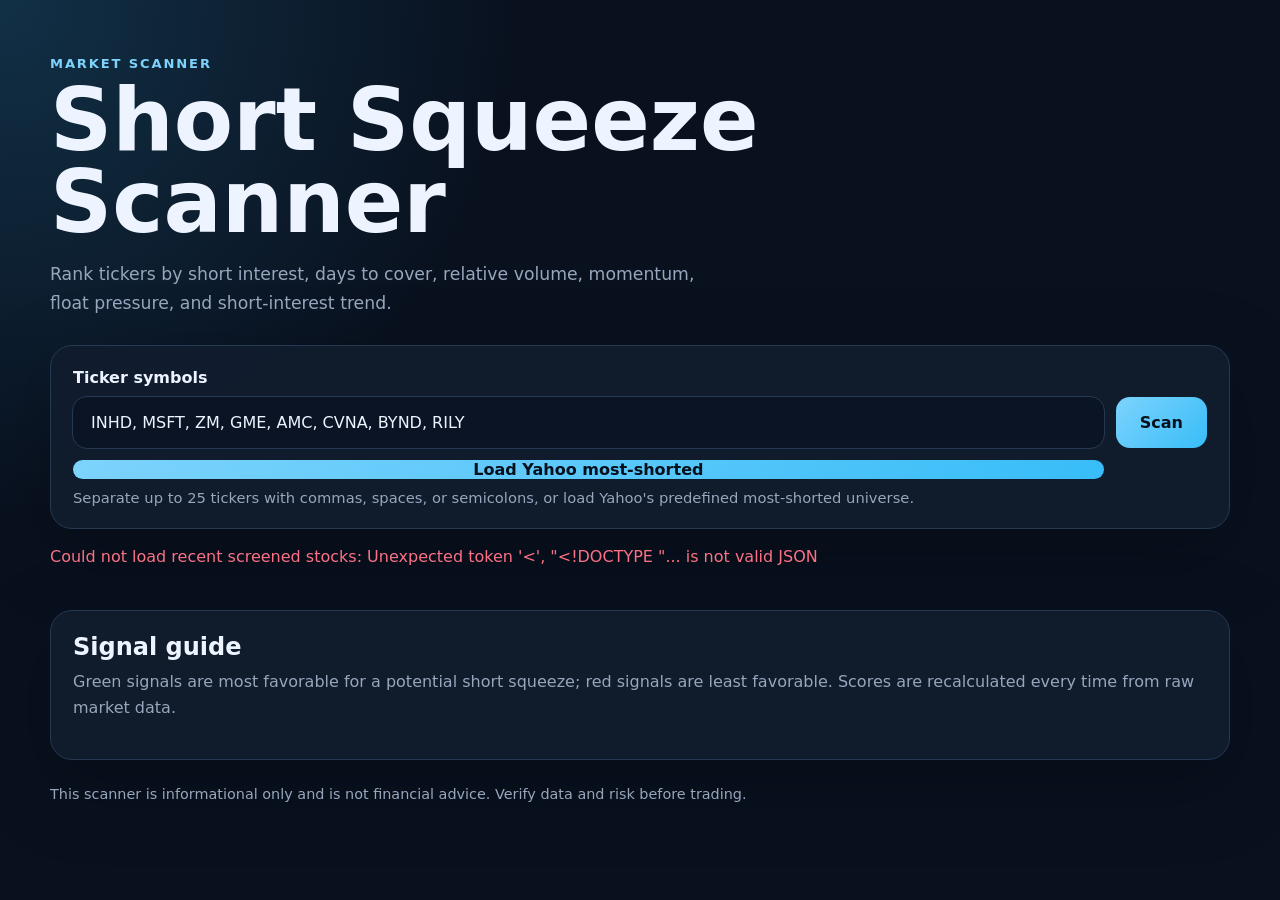
==== src/squeeze_scanner/templates/index.html @ 1ebbd0cf "Professionalize layout and add Yahoo most-shorted workflow Refactor the application into a professio" ====
<!doctype html>
<html lang="en">
  <head>
    <meta charset="utf-8" />
    <meta name="viewport" content="width=device-width, initial-scale=1" />
    <title>Short Squeeze Scanner</title>
    <link rel="stylesheet" href="/static/styles.css" />
  </head>
  <body>
    <main class="shell">
      <section class="hero">
        <p class="eyebrow">Market scanner</p>
        <h1>Short Squeeze Scanner</h1>
        <p class="hero-copy">
          Rank tickers by short interest, days to cover, relative volume, momentum,
          float pressure, and short-interest trend.
        </p>
      </section>

      <section class="panel">
        <form id="scan-form" class="scan-form">
          <label for="symbols">Ticker symbols</label>
          <div class="input-row">
            <input
              id="symbols"
              name="symbols"
              type="text"
              value="INHD, MSFT, ZM, GME, AMC, CVNA, BYND, RILY"
              placeholder="GME, AMC, CVNA"
              autocomplete="off"
              required
            />
            <button id="scan-button" type="submit">Scan</button>
            <button id="most-shorted-button" class="secondary-button" type="button">
              Load Yahoo most-shorted
            </button>
          </div>
          <p class="hint">
            Separate up to 25 tickers with commas, spaces, or semicolons, or load Yahoo's
            predefined most-shorted universe.
          </p>
        </form>
      </section>

      <section id="status" class="status" aria-live="polite"></section>
      <section id="summary" class="summary-grid"></section>
      <section id="results" class="results"></section>

      <section class="signal-guide panel" aria-labelledby="signal-guide-title">
        <h2 id="signal-guide-title">Signal guide</h2>
        <p>
          Green signals are most favorable for a potential short squeeze; red signals are
          least favorable. Scores are recalculated every time from raw market data.
        </p>
        <div id="signal-guide-chart"></div>
      </section>

      <p class="disclaimer">
        This scanner is informational only and is not financial advice. Verify data and
        risk before trading.
      </p>
    </main>

    <script src="/static/app.js"></script>
  </body>
</html>
---- static/styles.css ----
:root {
  color-scheme: dark;
  --bg: #09111f;
  --panel: #111c2e;
  --panel-2: #16243a;
  --text: #edf4ff;
  --muted: #97a6bc;
  --border: #263852;
  --accent: #7dd3fc;
  --accent-strong: #38bdf8;
  --danger: #fb7185;
  --orange: #fb923c;
  --success: #34d399;
  --warning: #fbbf24;
}

* {
  box-sizing: border-box;
}

body {
  margin: 0;
  min-height: 100vh;
  background:
    radial-gradient(circle at top left, rgba(56, 189, 248, 0.18), transparent 32rem),
    var(--bg);
  color: var(--text);
  font-family:
    Inter, ui-sans-serif, system-ui, -apple-system, BlinkMacSystemFont, "Segoe UI", sans-serif;
}

.shell {
  width: min(1180px, calc(100% - 32px));
  margin: 0 auto;
  padding: 56px 0;
}

.hero {
  max-width: 760px;
  margin-bottom: 28px;
}

.eyebrow {
  margin: 0 0 8px;
  color: var(--accent);
  font-size: 0.82rem;
  font-weight: 700;
  letter-spacing: 0.14em;
  text-transform: uppercase;
}

h1 {
  margin: 0;
  font-size: clamp(2.5rem, 8vw, 5.4rem);
  line-height: 0.95;
}

.hero-copy,
.hint,
.disclaimer,
.result-card p,
.scan-age,
td span {
  color: var(--muted);
}

.hero-copy {
  max-width: 660px;
  font-size: 1.08rem;
  line-height: 1.65;
}

.panel,
.result-card,
.summary-card,
.table-wrap {
  background: rgba(17, 28, 46, 0.9);
  border: 1px solid var(--border);
  border-radius: 22px;
  box-shadow: 0 24px 80px rgba(0, 0, 0, 0.25);
}

.panel {
  padding: 22px;
}

label {
  display: block;
  margin-bottom: 10px;
  font-weight: 700;
}

.input-row {
  display: grid;
  grid-template-columns: 1fr auto;
  gap: 12px;
}

input,
button {
  border: 0;
  border-radius: 14px;
  font: inherit;
}

input {
  min-width: 0;
  padding: 16px 18px;
  background: #0b1424;
  color: var(--text);
  outline: 1px solid var(--border);
}

input:focus {
  outline-color: var(--accent-strong);
}

button {
  padding: 0 24px;
  background: linear-gradient(135deg, var(--accent), var(--accent-strong));
  color: #06101c;
  cursor: pointer;
  font-weight: 800;
}

button:disabled {
  cursor: wait;
  opacity: 0.7;
}

.hint {
  margin: 10px 0 0;
  font-size: 0.92rem;
}

.status {
  margin: 18px 0;
  color: var(--muted);
}

.status.success {
  color: var(--success);
}

.status.error {
  color: var(--danger);
}

.summary-grid {
  display: grid;
  grid-template-columns: repeat(4, minmax(0, 1fr));
  gap: 14px;
  margin: 20px 0;
}

.summary-card {
  padding: 18px;
}

.summary-card span,
.component-grid span {
  color: var(--muted);
  font-size: 0.82rem;
}

.summary-card strong {
  display: block;
  margin-top: 8px;
  font-size: 1.45rem;
}

.table-wrap {
  overflow-x: auto;
}

table {
  width: 100%;
  border-collapse: collapse;
}

th,
td {
  padding: 15px;
  border-bottom: 1px solid var(--border);
  text-align: left;
  white-space: nowrap;
}

th {
  color: var(--muted);
  font-size: 0.78rem;
  letter-spacing: 0.06em;
  text-transform: uppercase;
}

td span {
  display: block;
  margin-top: 3px;
  font-size: 0.82rem;
}

tr:last-child td {
  border-bottom: 0;
}

.badge {
  display: inline-flex;
  width: max-content;
  padding: 5px 9px;
  border-radius: 999px;
  color: #06101c;
  font-size: 0.78rem;
  font-weight: 800;
}

.badge.high {
  background: var(--danger);
}

.badge.watch {
  background: var(--warning);
}

.badge.emerging {
  background: var(--accent);
}

.badge.low {
  background: var(--muted);
}

.positive {
  color: var(--success);
}

.negative {
  color: var(--danger);
}

.cards {
  display: grid;
  grid-template-columns: repeat(2, minmax(0, 1fr));
  gap: 16px;
  margin-top: 16px;
}

.result-card {
  padding: 20px;
}

.card-heading {
  display: flex;
  justify-content: space-between;
  gap: 16px;
  align-items: start;
}

.card-heading h2,
.card-heading p {
  margin: 0;
}

.score {
  min-width: 96px;
  padding: 12px;
  border-radius: 16px;
  background: var(--panel-2);
  text-align: center;
}

.score span {
  display: block;
  font-size: 1.65rem;
  font-weight: 900;
}

.score small {
  color: var(--muted);
}

.component-grid {
  display: grid;
  grid-template-columns: repeat(3, minmax(0, 1fr));
  gap: 10px;
  margin: 18px 0;
}

.component-grid div {
  padding: 12px;
  border: 1px solid var(--border);
  border-radius: 14px;
  background: #0b1424;
}

.signal-red {
  --signal-color: var(--danger);
  --signal-border: rgba(251, 113, 133, 0.75);
  --signal-bg: rgba(251, 113, 133, 0.12);
  --signal-shadow: rgba(251, 113, 133, 0.08);
}

.signal-orange {
  --signal-color: var(--orange);
  --signal-border: rgba(251, 146, 60, 0.78);
  --signal-bg: rgba(251, 146, 60, 0.13);
  --signal-shadow: rgba(251, 146, 60, 0.08);
}

.signal-yellow {
  --signal-color: #facc15;
  --signal-border: rgba(250, 204, 21, 0.78);
  --signal-bg: rgba(250, 204, 21, 0.13);
  --signal-shadow: rgba(250, 204, 21, 0.08);
}

.signal-green {
  --signal-color: var(--success);
  --signal-border: rgba(52, 211, 153, 0.78);
  --signal-bg: rgba(52, 211, 153, 0.13);
  --signal-shadow: rgba(52, 211, 153, 0.08);
}

.signal-tile,
.rationale li,
.legend-item {
  border-color: var(--signal-border);
  background: var(--signal-bg);
  box-shadow: inset 0 0 0 1px var(--signal-shadow);
}

.signal-tile strong,
.rationale li strong,
.legend-item strong {
  color: var(--signal-color);
}

.signal-tile small {
  display: block;
  margin-top: 4px;
  color: var(--muted);
  font-size: 0.72rem;
}

.has-tooltip {
  position: relative;
  cursor: help;
}

.has-tooltip::before,
.has-tooltip::after {
  position: absolute;
  left: 50%;
  opacity: 0;
  pointer-events: none;
  transform: translateX(-50%) translateY(4px);
  transition:
    opacity 0.15s ease,
    transform 0.15s ease;
  z-index: 50;
}

.has-tooltip::before {
  bottom: calc(100% + 4px);
  border: 7px solid transparent;
  border-top-color: #06101c;
  content: "";
}

.has-tooltip::after {
  bottom: calc(100% + 17px);
  width: min(320px, calc(100vw - 48px));
  padding: 12px 14px;
  border: 1px solid var(--border);
  border-radius: 12px;
  background: #06101c;
  box-shadow: 0 18px 50px rgba(0, 0, 0, 0.45);
  color: var(--text);
  content: attr(data-tooltip);
  font-size: 0.82rem;
  font-weight: 500;
  line-height: 1.45;
  text-align: left;
  white-space: normal;
}

.has-tooltip:hover::before,
.has-tooltip:hover::after,
.has-tooltip:focus-visible::before,
.has-tooltip:focus-visible::after,
.has-tooltip.tooltip-open::before,
.has-tooltip.tooltip-open::after {
  opacity: 1;
  pointer-events: auto;
  transform: translateX(-50%) translateY(0);
}

.component-grid strong {
  display: block;
  margin-top: 6px;
}

.scan-age {
  margin-top: 6px;
  font-size: 0.84rem;
}

.rationale {
  margin: 0;
  padding: 0;
  color: var(--muted);
  list-style: none;
}

.rationale li {
  margin-top: 8px;
  padding: 10px 12px;
  border: 1px solid var(--signal-border);
  border-radius: 12px;
  color: var(--text);
  line-height: 1.4;
}

.warnings {
  margin-top: 14px;
  color: var(--warning);
  font-size: 0.9rem;
}

.signal-guide {
  margin-top: 24px;
}

.signal-guide h2 {
  margin: 0 0 8px;
}

.signal-guide p {
  margin: 0 0 16px;
  color: var(--muted);
  line-height: 1.6;
}

.signal-legend {
  display: grid;
  grid-template-columns: repeat(4, minmax(0, 1fr));
  gap: 10px;
  margin-bottom: 16px;
}

.legend-item {
  display: grid;
  grid-template-columns: auto 1fr;
  gap: 4px 8px;
  align-items: center;
  padding: 10px 12px;
  border: 1px solid var(--signal-border);
  border-radius: 14px;
}

.legend-swatch {
  width: 12px;
  height: 12px;
  border-radius: 999px;
  background: var(--signal-color);
}

.legend-item small {
  grid-column: 2;
  color: var(--muted);
}

.signal-guide-table td {
  white-space: normal;
  vertical-align: top;
}

.disclaimer {
  margin-top: 26px;
  font-size: 0.9rem;
}

@media (max-width: 820px) {
  .input-row,
  .summary-grid,
  .cards {
    grid-template-columns: 1fr;
  }

  button {
    padding: 15px 20px;
  }

  .component-grid {
    grid-template-columns: repeat(2, minmax(0, 1fr));
  }

  .signal-legend {
    grid-template-columns: 1fr;
  }

  .has-tooltip.tooltip-open::before,
  .has-tooltip:focus-visible::before {
    display: none;
  }

  .has-tooltip.tooltip-open::after,
  .has-tooltip:focus-visible::after {
    position: fixed;
    right: 16px;
    bottom: 18px;
    left: 16px;
    width: auto;
    max-height: 45vh;
    overflow: auto;
    transform: none;
  }
}
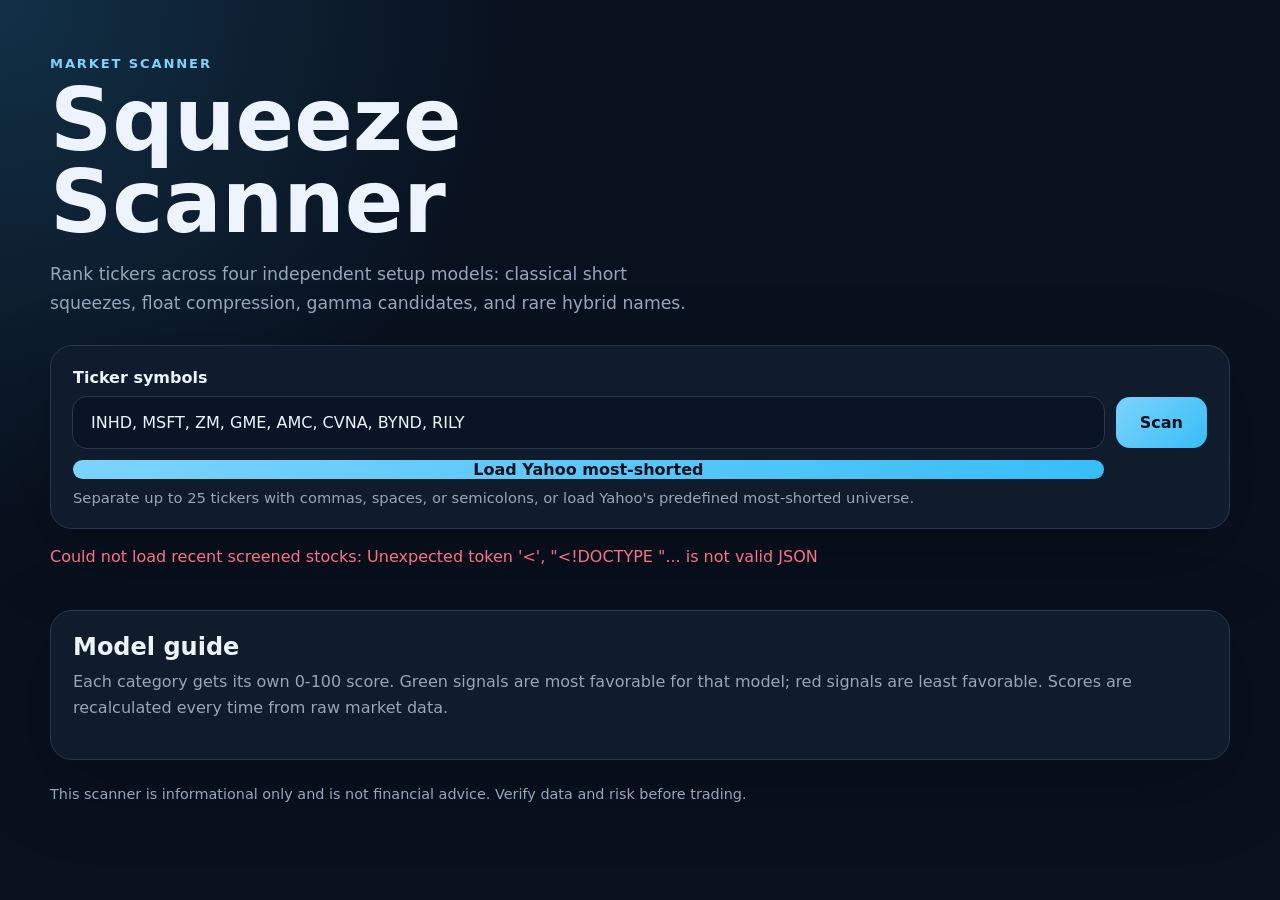
==== commit 139df241: "Add four independent squeeze scoring models Co-authored-by: Copilot <223556219+Copilot@users.noreply" ====
--- a/src/squeeze_scanner/templates/index.html
+++ b/src/squeeze_scanner/templates/index.html
@@ -3,17 +3,17 @@
   <head>
     <meta charset="utf-8" />
     <meta name="viewport" content="width=device-width, initial-scale=1" />
-    <title>Short Squeeze Scanner</title>
+    <title>Squeeze Scanner</title>
     <link rel="stylesheet" href="/static/styles.css" />
   </head>
   <body>
     <main class="shell">
       <section class="hero">
         <p class="eyebrow">Market scanner</p>
-        <h1>Short Squeeze Scanner</h1>
+        <h1>Squeeze Scanner</h1>
         <p class="hero-copy">
-          Rank tickers by short interest, days to cover, relative volume, momentum,
-          float pressure, and short-interest trend.
+          Rank tickers across four independent setup models: classical short squeezes,
+          float compression, gamma candidates, and rare hybrid names.
         </p>
       </section>
 
@@ -46,13 +46,17 @@
       <section id="summary" class="summary-grid"></section>
       <section id="results" class="results"></section>
 
-      <section class="signal-guide panel" aria-labelledby="signal-guide-title">
-        <h2 id="signal-guide-title">Signal guide</h2>
-        <p>
-          Green signals are most favorable for a potential short squeeze; red signals are
-          least favorable. Scores are recalculated every time from raw market data.
-        </p>
-        <div id="signal-guide-chart"></div>
+      <section class="signal-guide" aria-labelledby="signal-guide-title">
+        <div class="model-guide-intro panel">
+          <h2 id="signal-guide-title">Model guide</h2>
+          <p>
+            Each category gets its own 0-100 score. Green signals are most favorable for
+            that model; red signals are least favorable. Scores are recalculated every time
+            from raw market data.
+          </p>
+          <div id="signal-guide-legend"></div>
+        </div>
+        <div id="signal-guide-chart" class="model-guide-grid"></div>
       </section>
 
       <p class="disclaimer">
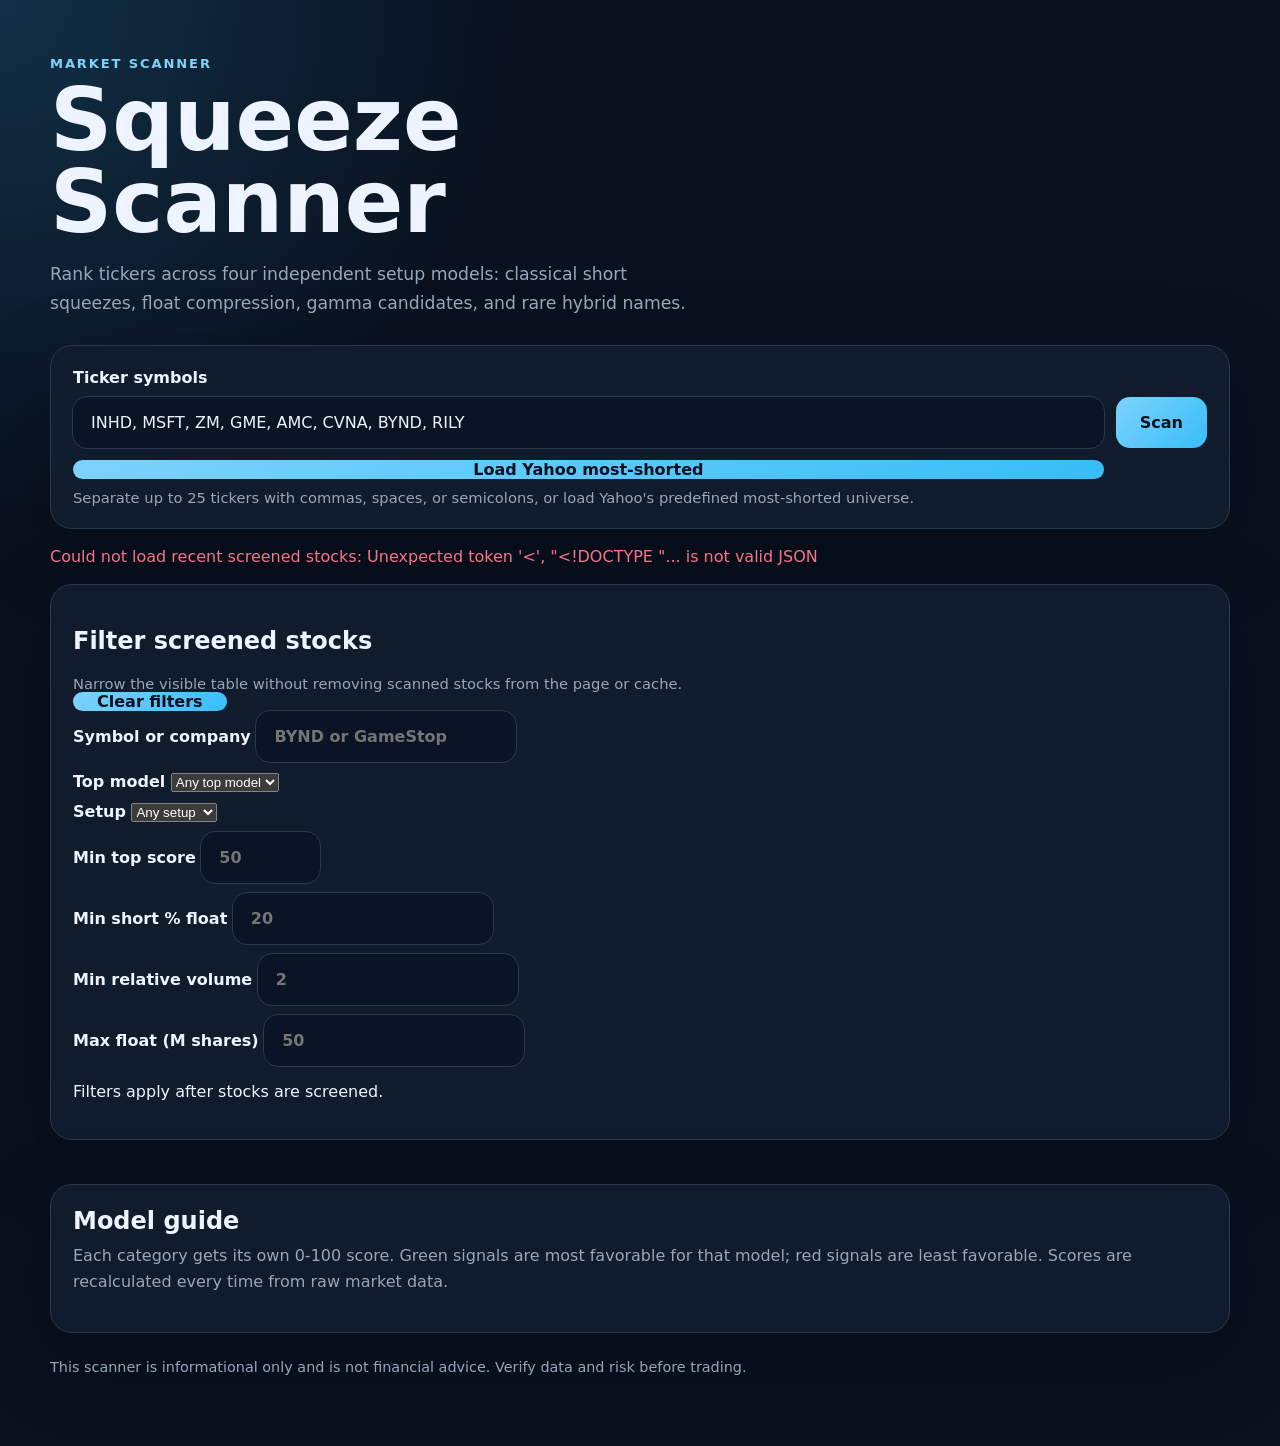
==== commit 31b5d43c: "Add stock result filters and snapshot history Co-authored-by: Copilot <223556219+Copilot@users.norep" ====
--- a/src/squeeze_scanner/templates/index.html
+++ b/src/squeeze_scanner/templates/index.html
@@ -43,6 +43,56 @@
       </section>
 
       <section id="status" class="status" aria-live="polite"></section>
+      <section class="panel filter-panel" aria-labelledby="filters-title">
+        <div class="filter-heading">
+          <div>
+            <h2 id="filters-title">Filter screened stocks</h2>
+            <p class="hint">
+              Narrow the visible table without removing scanned stocks from the page or cache.
+            </p>
+          </div>
+          <button id="clear-filters" class="secondary-button" type="button">Clear filters</button>
+        </div>
+        <div class="filter-grid">
+          <label for="filter-search">
+            <span>Symbol or company</span>
+            <input id="filter-search" type="search" placeholder="BYND or GameStop" autocomplete="off" />
+          </label>
+          <label for="filter-model">
+            <span>Top model</span>
+            <select id="filter-model">
+              <option value="">Any top model</option>
+            </select>
+          </label>
+          <label for="filter-risk">
+            <span>Setup</span>
+            <select id="filter-risk">
+              <option value="">Any setup</option>
+              <option value="High setup">High setup</option>
+              <option value="Watchlist">Watchlist</option>
+              <option value="Emerging">Emerging</option>
+              <option value="Low">Low</option>
+            </select>
+          </label>
+          <label for="filter-min-score">
+            <span>Min top score</span>
+            <input id="filter-min-score" type="number" min="0" max="100" step="1" placeholder="50" />
+          </label>
+          <label for="filter-min-short-float">
+            <span>Min short % float</span>
+            <input id="filter-min-short-float" type="number" min="0" step="0.1" placeholder="20" />
+          </label>
+          <label for="filter-min-relative-volume">
+            <span>Min relative volume</span>
+            <input id="filter-min-relative-volume" type="number" min="0" step="0.1" placeholder="2" />
+          </label>
+          <label for="filter-max-float">
+            <span>Max float (M shares)</span>
+            <input id="filter-max-float" type="number" min="0" step="0.1" placeholder="50" />
+          </label>
+        </div>
+        <p id="filter-status" class="filter-status">Filters apply after stocks are screened.</p>
+      </section>
       <section id="summary" class="summary-grid"></section>
       <section id="results" class="results"></section>
 
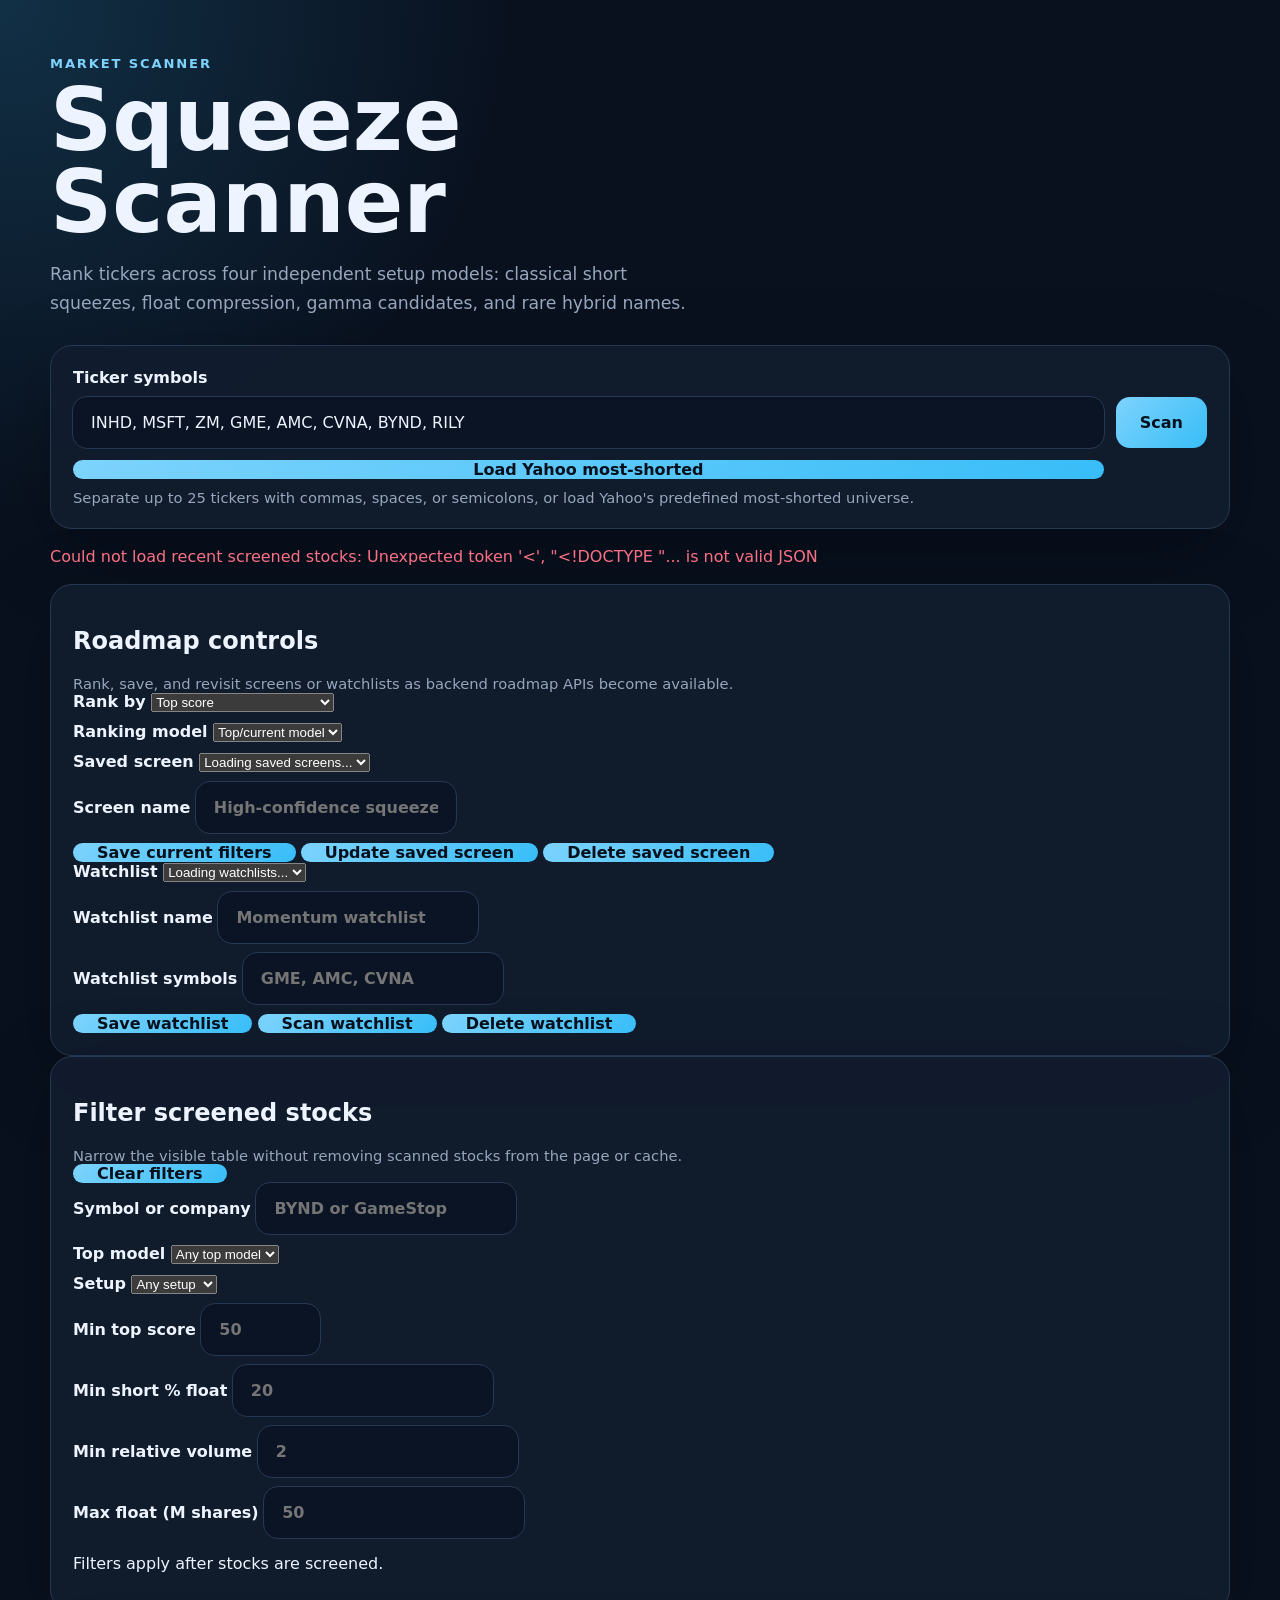
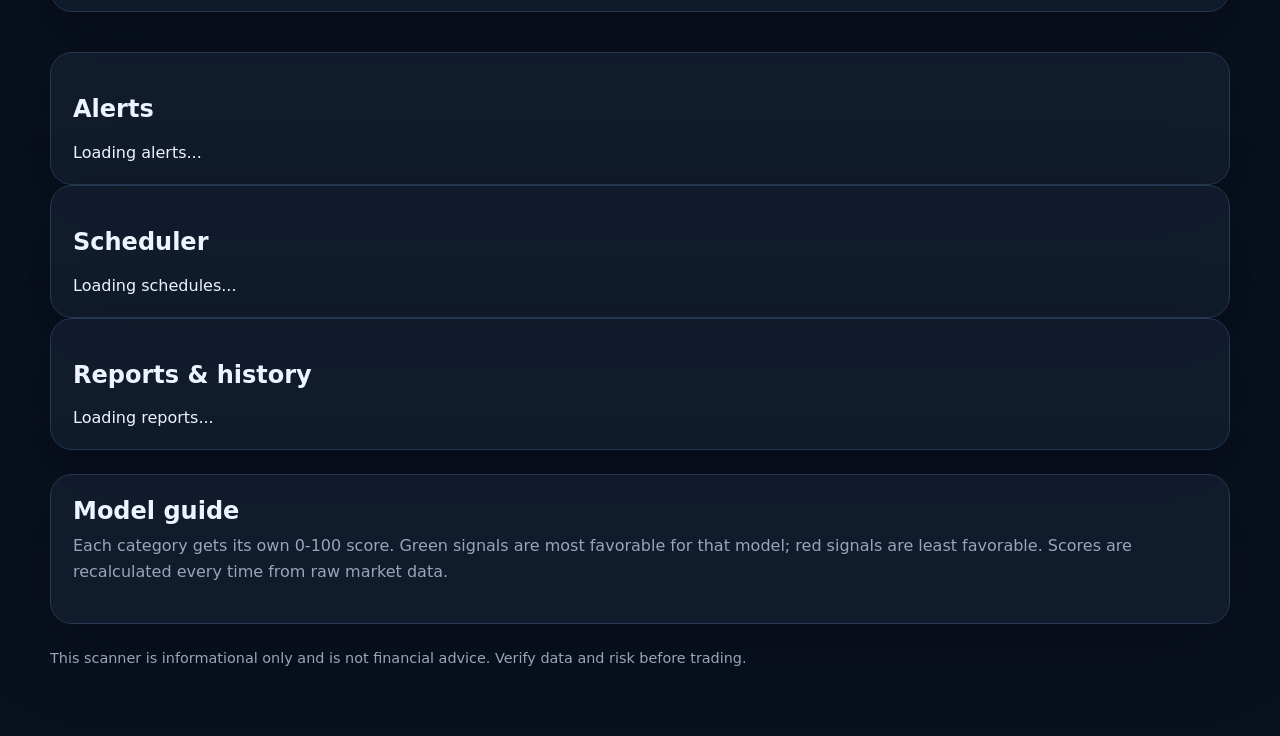
==== commit cf0a2efe: "Implement roadmap platform features Co-authored-by: Copilot <223556219+Copilot@users.noreply.github." ====
--- a/src/squeeze_scanner/templates/index.html
+++ b/src/squeeze_scanner/templates/index.html
@@ -43,6 +43,82 @@
       </section>
 
       <section id="status" class="status" aria-live="polite"></section>
+
+      <section class="panel roadmap-control-panel" aria-labelledby="roadmap-controls-title">
+        <div class="filter-heading">
+          <div>
+            <h2 id="roadmap-controls-title">Roadmap controls</h2>
+            <p class="hint">
+              Rank, save, and revisit screens or watchlists as backend roadmap APIs become
+              available.
+            </p>
+          </div>
+        </div>
+        <div class="filter-grid roadmap-grid">
+          <label for="ranking-mode">
+            <span>Rank by</span>
+            <select id="ranking-mode">
+              <option value="top_score">Top score</option>
+              <option value="selected_model_score">Selected model score</option>
+              <option value="highest_model_confidence">Highest confidence</option>
+              <option value="score_increase_1h">Biggest 1h score increase</option>
+              <option value="score_increase_24h">Biggest 24h score increase</option>
+              <option value="previous_scan_delta">Previous-scan change</option>
+              <option value="relative_volume">Highest relative volume</option>
+              <option value="short_interest">Highest short % float</option>
+              <option value="smallest_float">Smallest float</option>
+              <option value="hybrid_only">Hybrid score only</option>
+              <option value="gamma_candidate_only">Gamma score only</option>
+            </select>
+          </label>
+          <label for="ranking-model">
+            <span>Ranking model</span>
+            <select id="ranking-model">
+              <option value="">Top/current model</option>
+            </select>
+          </label>
+          <label for="saved-screen-select">
+            <span>Saved screen</span>
+            <select id="saved-screen-select">
+              <option value="">Loading saved screens...</option>
+            </select>
+          </label>
+          <label for="saved-screen-name">
+            <span>Screen name</span>
+            <input id="saved-screen-name" type="text" placeholder="High-confidence squeezes" />
+          </label>
+        </div>
+        <div class="action-row">
+          <button id="save-screen" type="button">Save current filters</button>
+          <button id="update-screen" class="secondary-button" type="button">Update saved screen</button>
+          <button id="delete-screen" class="secondary-button" type="button">Delete saved screen</button>
+          <span id="saved-screen-status" class="inline-status" aria-live="polite"></span>
+        </div>
+        <div class="watchlist-manager">
+          <div class="filter-grid roadmap-grid">
+            <label for="watchlist-select">
+              <span>Watchlist</span>
+              <select id="watchlist-select">
+                <option value="">Loading watchlists...</option>
+              </select>
+            </label>
+            <label for="watchlist-name">
+              <span>Watchlist name</span>
+              <input id="watchlist-name" type="text" placeholder="Momentum watchlist" />
+            </label>
+            <label for="watchlist-symbols" class="wide-control">
+              <span>Watchlist symbols</span>
+              <input id="watchlist-symbols" type="text" placeholder="GME, AMC, CVNA" />
+            </label>
+          </div>
+          <div class="action-row">
+            <button id="save-watchlist" type="button">Save watchlist</button>
+            <button id="scan-watchlist" class="secondary-button" type="button">Scan watchlist</button>
+            <button id="delete-watchlist" class="secondary-button" type="button">Delete watchlist</button>
+            <span id="watchlist-status" class="inline-status" aria-live="polite"></span>
+          </div>
+        </div>
+      </section>
       <section class="panel filter-panel" aria-labelledby="filters-title">
         <div class="filter-heading">
           <div>
@@ -95,6 +171,21 @@
       </section>
       <section id="summary" class="summary-grid"></section>
       <section id="results" class="results"></section>
+
+      <section class="roadmap-panels" aria-label="Roadmap feature panels">
+        <article class="panel roadmap-panel">
+          <h2>Alerts</h2>
+          <div id="alerts-panel-body" class="roadmap-panel-body">Loading alerts...</div>
+        </article>
+        <article class="panel roadmap-panel">
+          <h2>Scheduler</h2>
+          <div id="scheduler-panel-body" class="roadmap-panel-body">Loading schedules...</div>
+        </article>
+        <article class="panel roadmap-panel">
+          <h2>Reports &amp; history</h2>
+          <div id="reports-panel-body" class="roadmap-panel-body">Loading reports...</div>
+        </article>
+      </section>
 
       <section class="signal-guide" aria-labelledby="signal-guide-title">
         <div class="model-guide-intro panel">
